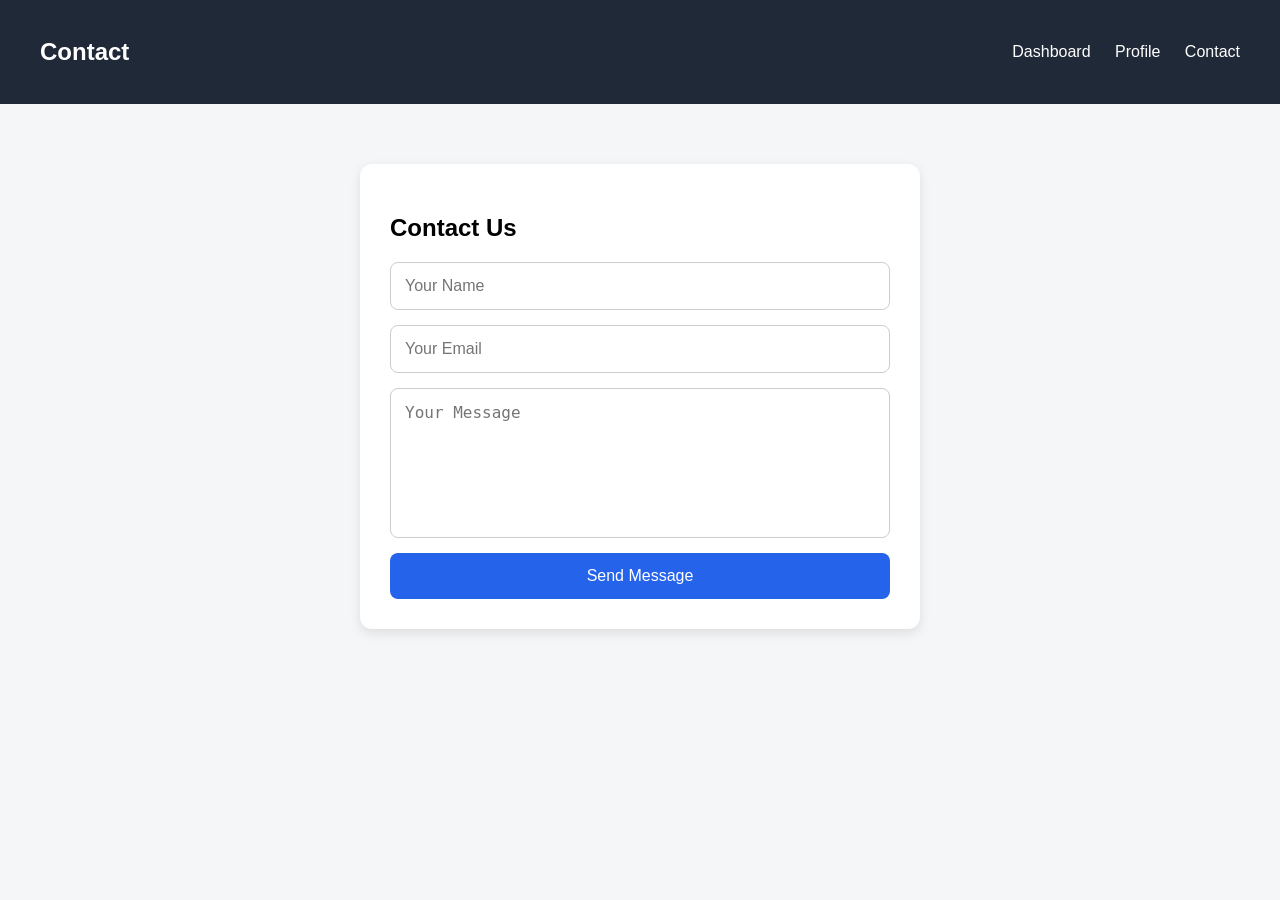
==== frontend/contact.html @ 8078cff4 "completed dashboard profile and contact pages" ====
<!DOCTYPE html>
<html>
<head>
  <title>Contact</title>
  <link rel="stylesheet" href="contact.css">
</head>
<body>

  <nav class="navbar">
    <h1>Contact</h1>

    <div class="links">
      <a href="dashboard.html">Dashboard</a>
      <a href="profile.html">Profile</a>
      <a href="contact.html">Contact</a>
    </div>
  </nav>

  <section class="contact-form">

    <h2>Contact Us</h2>

    <input type="text" placeholder="Your Name">
    <input type="email" placeholder="Your Email">
    <textarea placeholder="Your Message"></textarea>

    <button>Send Message</button>

  </section>

</body>
</html>
---- frontend/contact.css ----
body {
    margin: 0;
    font-family: Arial, sans-serif;
    background: #f4f6f8;
  }
  
  .navbar {
    background: #1f2937;
    color: white;
    padding: 18px 40px;
    display: flex;
    justify-content: space-between;
    align-items: center;
  }
  
  .links a {
    color: white;
    text-decoration: none;
    margin-left: 20px;
  }
  
  .contact-form {
    width: 500px;
    margin: 60px auto;
    background: white;
    padding: 30px;
    border-radius: 12px;
    box-shadow: 0px 4px 12px rgba(0,0,0,0.1);
  
    display: flex;
    flex-direction: column;
  }
  
  .contact-form h2 {
    margin-bottom: 20px;
  }
  
  .contact-form input,
  .contact-form textarea {
    margin-bottom: 15px;
    padding: 14px;
    border: 1px solid #ccc;
    border-radius: 8px;
    font-size: 16px;
  }
  
  .contact-form textarea {
    height: 120px;
    resize: none;
  }
  
  .contact-form button {
    padding: 14px;
    border: none;
    background: #2563eb;
    color: white;
    border-radius: 8px;
    cursor: pointer;
    font-size: 16px;
  }
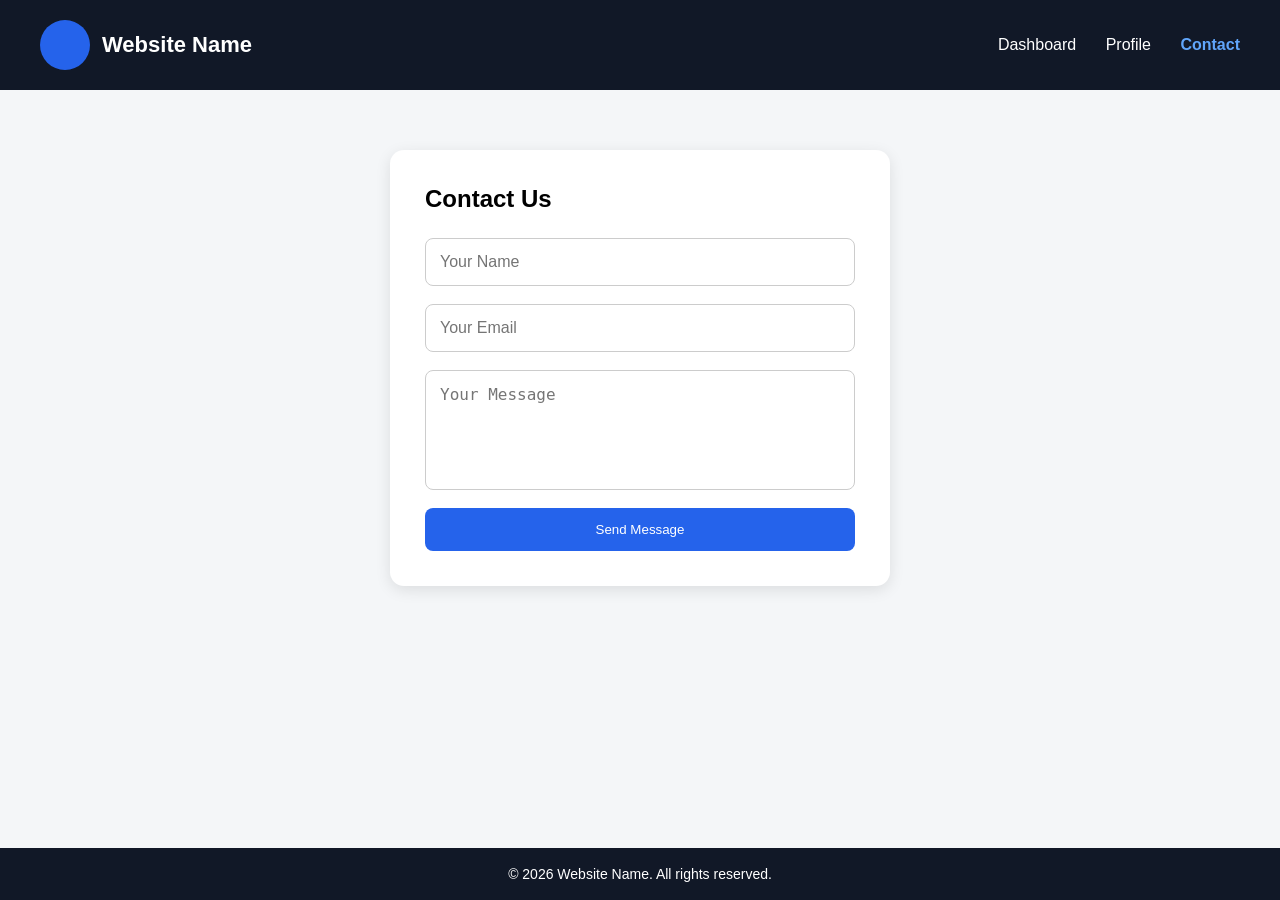
==== commit d8892c21: "frontend ui" ====
--- a/frontend/contact.html
+++ b/frontend/contact.html
@@ -4,16 +4,22 @@
   <title>Contact</title>
   <link rel="stylesheet" href="contact.css">
 </head>
+
 <body>
 
   <nav class="navbar">
-    <h1>Contact</h1>
+
+    <div class="logo-section">
+      <div class="logo-placeholder"></div>
+      <h1 class="website-name">Website Name</h1>
+    </div>
 
     <div class="links">
       <a href="dashboard.html">Dashboard</a>
       <a href="profile.html">Profile</a>
-      <a href="contact.html">Contact</a>
+      <a class="active" href="contact.html">Contact</a>
     </div>
+
   </nav>
 
   <section class="contact-form">
@@ -21,12 +27,20 @@
     <h2>Contact Us</h2>
 
     <input type="text" placeholder="Your Name">
+
     <input type="email" placeholder="Your Email">
+
     <textarea placeholder="Your Message"></textarea>
 
-    <button>Send Message</button>
+    <button>
+      Send Message
+    </button>
 
   </section>
 
+  <footer>
+    <p>© 2026 Website Name. All rights reserved.</p>
+  </footer>
+
 </body>
 </html>
--- a/frontend/contact.css
+++ b/frontend/contact.css
@@ -1,61 +1,145 @@
+* {
+  margin: 0;
+  padding: 0;
+  box-sizing: border-box;
+}
+
+html,
 body {
-    margin: 0;
-    font-family: Arial, sans-serif;
-    background: #f4f6f8;
+  height: 100%;
+}
+
+body {
+  font-family: Arial, sans-serif;
+  background: #f4f6f8;
+
+  display: flex;
+  flex-direction: column;
+}
+
+.navbar {
+  background: #111827;
+  color: white;
+  padding: 20px 40px;
+
+  display: flex;
+  justify-content: space-between;
+  align-items: center;
+}
+
+.logo-section {
+  display: flex;
+  align-items: center;
+  gap: 12px;
+}
+
+.logo-placeholder {
+  width: 50px;
+  height: 50px;
+  border-radius: 50%;
+  background: #2563eb;
+}
+
+.website-name {
+  font-size: 22px;
+}
+
+.links a {
+  color: white;
+  text-decoration: none;
+  margin-left: 25px;
+  transition: 0.3s;
+}
+
+.links a:hover {
+  color: #60a5fa;
+}
+
+.links .active {
+  color: #60a5fa;
+  font-weight: bold;
+}
+
+.contact-form {
+  width: 500px;
+  margin: 60px auto;
+  background: white;
+  padding: 35px;
+  border-radius: 14px;
+  box-shadow: 0px 4px 15px rgba(0,0,0,0.1);
+
+  display: flex;
+  flex-direction: column;
+  transition: 0.3s;
+}
+
+.contact-form:hover {
+  transform: translateY(-3px);
+}
+
+.contact-form h2 {
+  margin-bottom: 25px;
+}
+
+.contact-form input,
+.contact-form textarea {
+  margin-bottom: 18px;
+  padding: 14px;
+  border: 1px solid #ccc;
+  border-radius: 8px;
+  font-size: 16px;
+}
+
+.contact-form input:focus,
+.contact-form textarea:focus {
+  outline: none;
+  border-color: #2563eb;
+}
+
+.contact-form textarea {
+  height: 120px;
+  resize: none;
+}
+
+.contact-form button {
+  padding: 14px;
+  border: none;
+  background: #2563eb;
+  color: white;
+  border-radius: 8px;
+  cursor: pointer;
+  transition: 0.3s;
+}
+
+.contact-form button:hover {
+  background: #1d4ed8;
+}
+
+footer {
+  margin-top: auto;
+  background: #111827;
+  color: white;
+  text-align: center;
+  padding: 18px;
+}
+
+footer p {
+  font-size: 14px;
+}
+
+@media (max-width: 768px) {
+  .navbar {
+    flex-direction: column;
+    gap: 15px;
   }
-  
-  .navbar {
-    background: #1f2937;
-    color: white;
-    padding: 18px 40px;
+
+  .links {
     display: flex;
-    justify-content: space-between;
-    align-items: center;
+    flex-wrap: wrap;
+    justify-content: center;
   }
-  
-  .links a {
-    color: white;
-    text-decoration: none;
-    margin-left: 20px;
+
+  .contact-form {
+    width: 90%;
   }
-  
-  .contact-form {
-    width: 500px;
-    margin: 60px auto;
-    background: white;
-    padding: 30px;
-    border-radius: 12px;
-    box-shadow: 0px 4px 12px rgba(0,0,0,0.1);
-  
-    display: flex;
-    flex-direction: column;
-  }
-  
-  .contact-form h2 {
-    margin-bottom: 20px;
-  }
-  
-  .contact-form input,
-  .contact-form textarea {
-    margin-bottom: 15px;
-    padding: 14px;
-    border: 1px solid #ccc;
-    border-radius: 8px;
-    font-size: 16px;
-  }
-  
-  .contact-form textarea {
-    height: 120px;
-    resize: none;
-  }
-  
-  .contact-form button {
-    padding: 14px;
-    border: none;
-    background: #2563eb;
-    color: white;
-    border-radius: 8px;
-    cursor: pointer;
-    font-size: 16px;
-  }
-  +}
